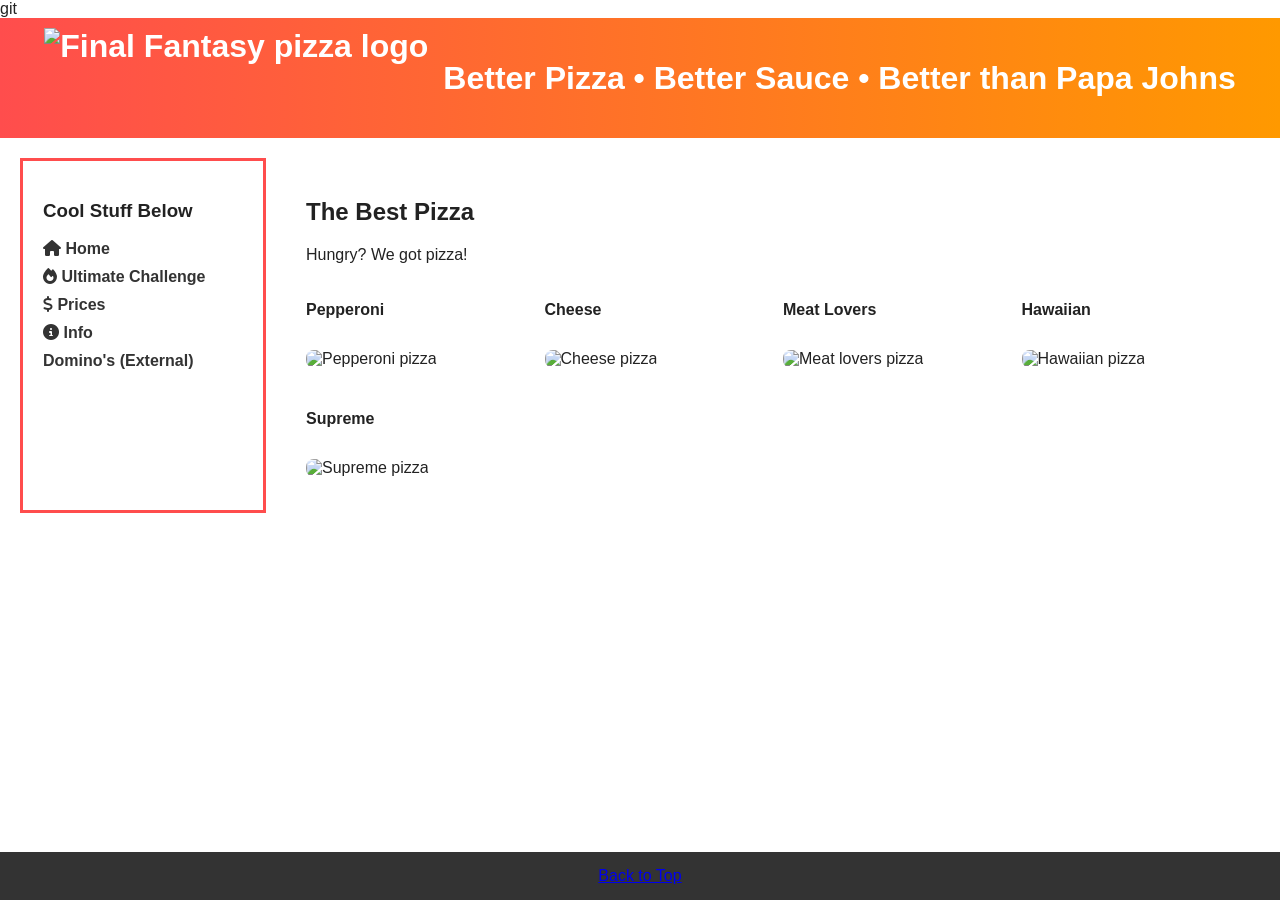
==== index.html @ 9f564a2d "Fix image paths for GitHub Pages" ====
<!DOCTYPE html>
<html lang="en">
<head>
    <meta charset="UTF-8">
    <meta name="viewport" content="width=device-width, initial-scale=1.0">
    <title>Pizza Town</title>

    <!-- Main stylesheet -->
    <link rel="stylesheet" href="stylesheet.css">

    <!-- Google Font -->
    <link rel="preconnect" href="https://fonts.googleapis.com">
    <link rel="preconnect" href="https://fonts.gstatic.com" crossorigin>
    <link href="https://fonts.googleapis.com/css2?family=Macondo+Swash+Caps&display=swap" rel="stylesheet">

    <!-- Font Awesome (only one link needed) -->
    <link rel="stylesheet"
          href="https://cdnjs.cloudflare.com/ajax/libs/font-awesome/6.5.2/css/all.min.css">
</head>

<body>

<!-- Anchor for Back to Top -->
<div id="top"></div>git 

<!-- ===========================
     HEADER
     =========================== -->
<header class="site-header">
    <h1>
        <img class="logo" src="/pizza/Images/Ff9-pizza.webp" alt="Final Fantasy pizza logo">
        Better Pizza • Better Sauce • Better than Papa Johns
    </h1>
</header>

<!-- ===========================
     MAIN LAYOUT
     =========================== -->
<div class="container">

    <!-- Sidebar Navigation -->
    <aside class="sidebar">
        <h3>Cool Stuff Below</h3>

        <nav>
            <a href="/pizza/index.html">
                <i class="fa-solid fa-house"></i> Home
            </a>
            <a href="/pizza/pages/challenge.html">
                <i class="fa-solid fa-fire"></i> Ultimate Challenge
            </a>
            <a href="/pizza/pages/prices.html">
                <i class="fa-solid fa-dollar-sign"></i> Prices
            </a>
            <a href="/pizza/pages/info.html">
                <i class="fa-solid fa-circle-info"></i> Info
            </a>
            <a href="https://www.dominos.com" target="_blank" rel="noopener">
                Domino's (External)
            </a>
        </nav>
    </aside>

    <!-- Main Content -->
    <main class="content">
        <h2>The Best Pizza</h2>
        <p>Hungry? We got pizza!</p>

        <!-- Pizza Grid -->
        <ul class="pizza-list">
    <li>
        <h4>Pepperoni</h4>
        <img src="images/pepperoni.webp" alt="Pepperoni pizza">
    </li>
    <li>
        <h4>Cheese</h4>
        <img src="images/cheese.jpg" alt="Cheese pizza">
    </li>
    <li>
        <h4>Meat Lovers</h4>
        <img src="images/meat-lovers.jpg" alt="Meat lovers pizza">
    </li>
    <li>
        <h4>Hawaiian</h4>
        <img src="images/hawaiian.jpg" alt="Hawaiian pizza">
    </li>
    <li>
        <h4>Supreme</h4>
        <img src="images/supreme.jpg" alt="Supreme pizza">
    </li>
</ul>

    </main>

</div>

<!-- ===========================
     FOOTER
     =========================== -->
<footer>
    <nav>
        <a href="#top">Back to Top</a>
    </nav>
</footer>

</body>
</html>
---- stylesheet.css ----
/* =========================================
   GLOBAL STYLES
   ========================================= */
body {
    margin: 0;
    font-family: Arial, sans-serif;
    background-image: url("images/back-ground-ff9.png");
    background-size: cover;
    background-attachment: scroll;
    background-repeat: no-repeat;
    background-position: center;
    min-height: 100vh;

    display: flex;
    flex-direction: column;
    color: #222;
}

/* =========================================
   HEADER
   ========================================= */
.site-header {
    background: linear-gradient(to right, #ff4d4d, #ff9900);
    padding: 10px;
    color: white;
}

.site-header h1 {
    display: flex;
    justify-content: center;
    align-items: center;
    gap: 15px;
    margin: 0;
}

.logo {
    height: 100px;
    width: auto;
}

/* =========================================
   LAYOUT (FLEX CONTAINER #1)
   ========================================= */
.container {
    display: flex;
    margin: 20px;
}

/* =========================================
   SIDEBAR
   ========================================= */
.sidebar {
    width: 200px;
    padding: 20px;
    margin-right: 20px;
    border: 3px solid #ff4d4d;
    background-color: rgba(255, 255, 255, 0.8);
}

/* FLEX CONTAINER #2 — Sidebar navigation */
.sidebar nav {
    display: flex;
    flex-direction: column;
    gap: 10px;
}

.sidebar nav a {
    text-decoration: none;
    color: #333;
    font-weight: bold;
}

.sidebar nav a:hover {
    color: #ff4d4d;
    text-decoration: underline;
}

/* =========================================
   MAIN CONTENT
   ========================================= */
.content {
    flex: 1;
    padding: 20px;
    background-color: rgba(255, 255, 255, 0.85);
    border-radius: 10px;
}

/* =========================================
   GRID — PIZZA LIST
   ========================================= */
.pizza-list {
    display: grid;
    grid-template-columns: repeat(auto-fit, minmax(180px, 1fr));
    gap: 20px;
    padding: 0;
    list-style: none;
}

.pizza-list img {
    width: 100%;
    height: 200px;
    object-fit: cover;
    border-radius: 8px;
    margin-top: 10px;
}

/* =========================================
   INFO PAGE — STORY TEXT BOX
   ========================================= */
.story-text {
    flex: 1;
    background-color: rgba(255, 255, 255, 0.9);
    padding: 20px;
    border-radius: 10px;
    border: 3px solid #ff9900;
    box-shadow: 0 4px 10px rgba(0, 0, 0, 0.3);

    font-family: "Macondo Swash Caps", cursive;
    font-size: 18px;
    line-height: 1.6;
    color: #222;
}

/* =========================================
   FOOTER
   ========================================= */
footer {
    text-align: center;
    padding: 15px;
    margin-top: auto;
    background-color: #333;
    color: white;
}

/* =========================================
   RESPONSIVE DESIGN (MOBILE)
   ========================================= */
@media (max-width: 768px) {

    .container {
        flex-direction: column;
        margin: 10px;
    }

    .sidebar {
        width: 100%;
        margin-right: 0;
        margin-bottom: 20px;
    }

    .logo {
        height: 70px;
    }

    .pizza-list img {
        height: 150px;
    }
}



/* ------------------------------ */
/* MEDIA QUERIES FOR RESPONSIVENESS */
/* ------------------------------ */

/* Tablet breakpoint — stack layout */
@media (max-width: 800px) {
    .container {
        flex-direction: column; /* stack sidebar on top */
    }
    .sidebar {
        width: 100%;
        margin-right: 0;
        text-align: center;
    }
}

/* Mobile breakpoint — fix text + images */
@media (max-width: 450px) {
    h1, h2, h3 {
        font-size: 1.2rem;
    }

    .sidebar nav a {
        font-size: 1rem;
        padding: 8px;
    }

    .pizza-list {
        grid-template-columns: 1fr; /* single column grid */
    }
}
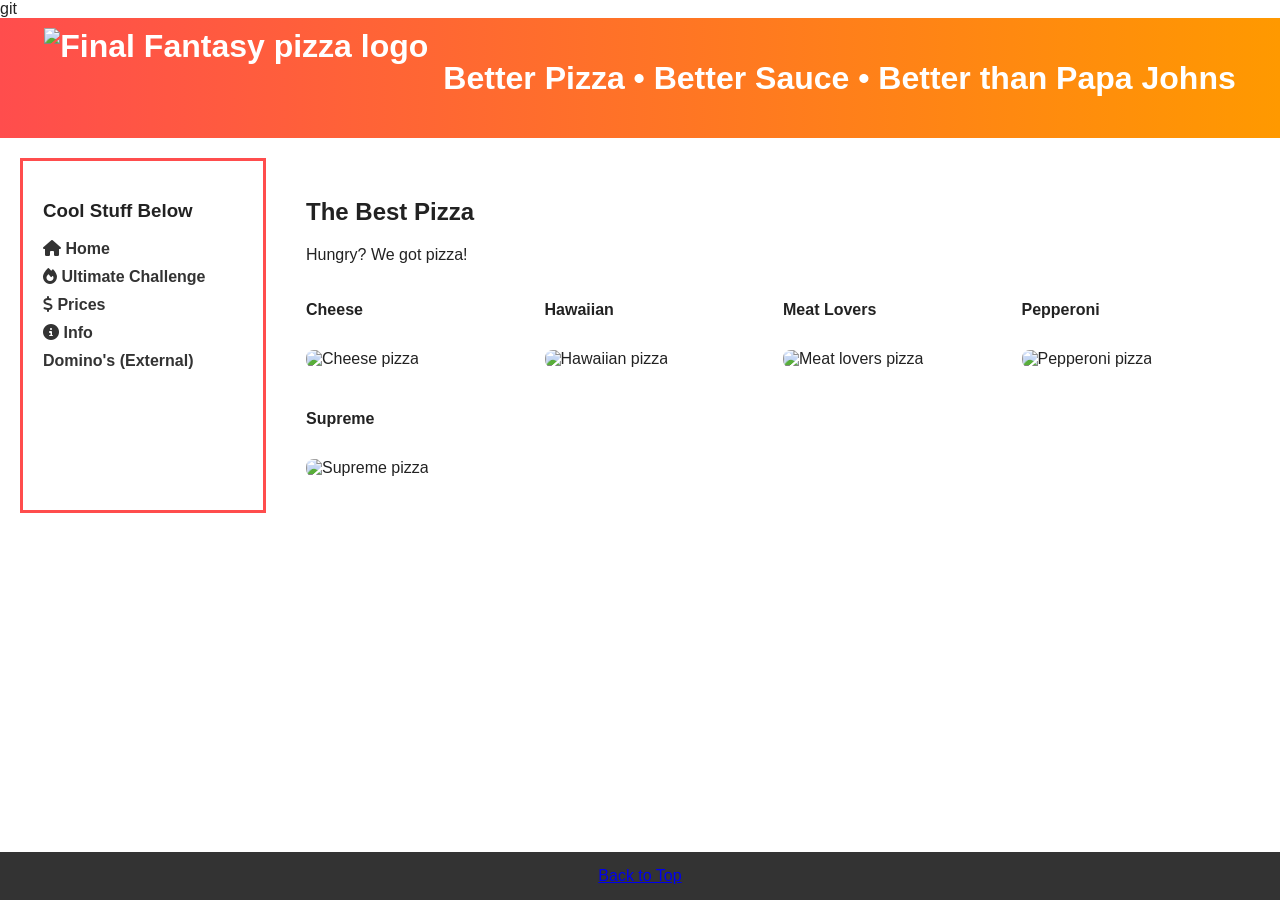
==== commit 0c85f675: "test" ====
--- a/index.html
+++ b/index.html
@@ -68,25 +68,27 @@
 
         <!-- Pizza Grid -->
         <ul class="pizza-list">
-    <li>
-        <h4>Pepperoni</h4>
-        <img src="images/pepperoni.webp" alt="Pepperoni pizza">
-    </li>
+
     <li>
         <h4>Cheese</h4>
-        <img src="images/cheese.jpg" alt="Cheese pizza">
-    </li>
-    <li>
-        <h4>Meat Lovers</h4>
-        <img src="images/meat-lovers.jpg" alt="Meat lovers pizza">
+        <img src="pizza/Images/cheese.jpg" alt="Cheese pizza">
     </li>
     <li>
         <h4>Hawaiian</h4>
-        <img src="images/hawaiian.jpg" alt="Hawaiian pizza">
+        <img src="pizza/Images/hawaiian.jpg" alt="Hawaiian pizza">
+    </li>    
+    <li>
+        <h4>Meat Lovers</h4>
+        <img src="pizza/Images/meat-lovers.jpg" alt="Meat lovers pizza">
     </li>
     <li>
+        <h4>Pepperoni</h4>
+        <img src="pizza/Images/pepperoni.webp" alt="Pepperoni pizza">
+    </li>
+
+    <li>
         <h4>Supreme</h4>
-        <img src="images/supreme.jpg" alt="Supreme pizza">
+        <img src="pizza/Images/supreme.jpg" alt="Supreme pizza">
     </li>
 </ul>
 
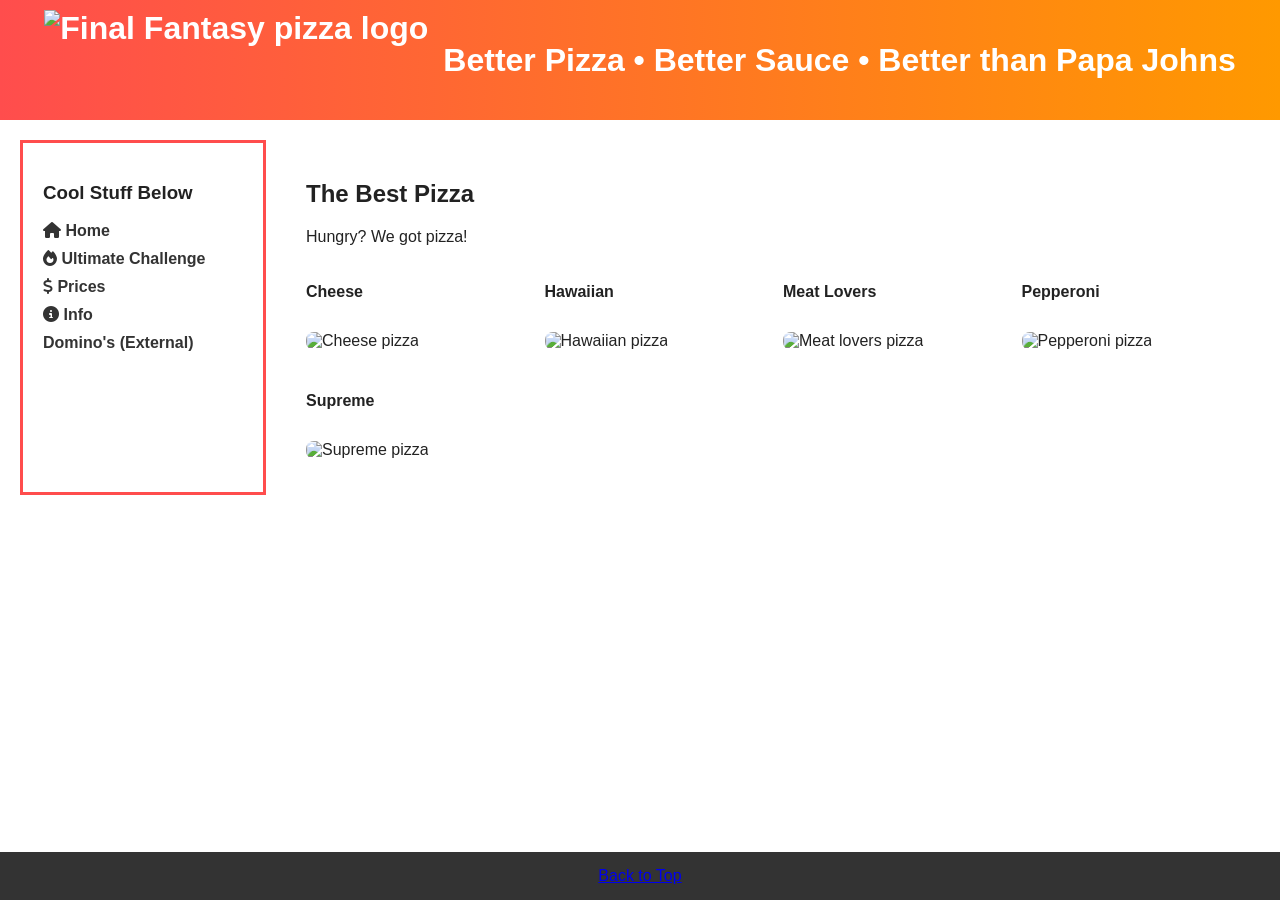
==== commit 04f8cf4c: "test" ====
--- a/index.html
+++ b/index.html
@@ -21,7 +21,7 @@
 <body>
 
 <!-- Anchor for Back to Top -->
-<div id="top"></div>git 
+<div id="top"></div>
 
 <!-- ===========================
      HEADER
--- a/stylesheet.css
+++ b/stylesheet.css
@@ -4,7 +4,7 @@
 body {
     margin: 0;
     font-family: Arial, sans-serif;
-    background-image: url("images/back-ground-ff9.png");
+    background-image: url("pizza/Images/back-ground-ff9.png");
     background-size: cover;
     background-attachment: scroll;
     background-repeat: no-repeat;
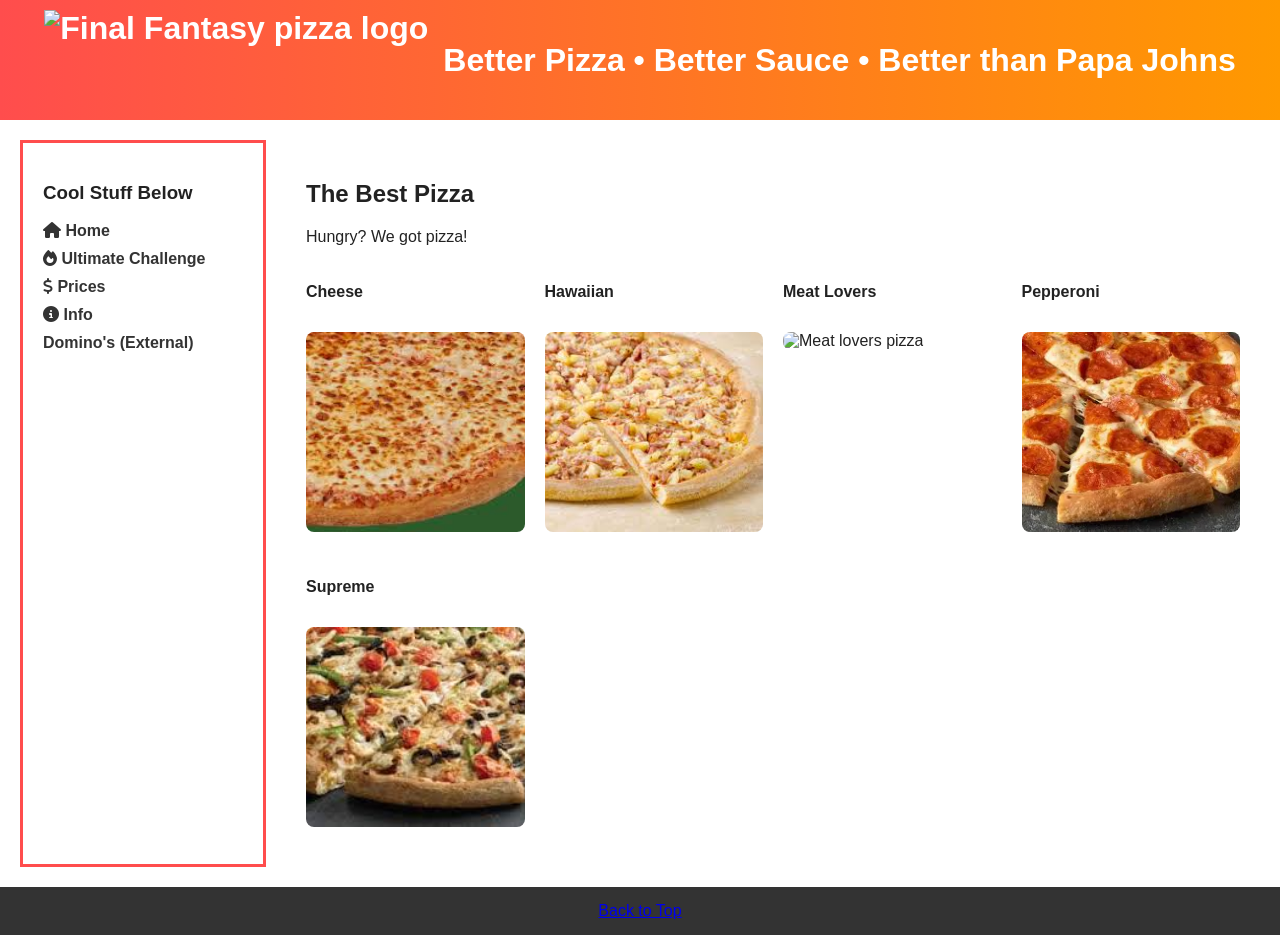
==== commit 00bba3c3: "test" ====
--- a/index.html
+++ b/index.html
@@ -71,11 +71,11 @@
 
     <li>
         <h4>Cheese</h4>
-        <img src="pizza/Images/cheese.jpg" alt="Cheese pizza">
+        <img src="/Images/cheese.jpg" alt="Cheese pizza">
     </li>
     <li>
         <h4>Hawaiian</h4>
-        <img src="pizza/Images/hawaiian.jpg" alt="Hawaiian pizza">
+        <img src="Images/hawaiian.jpg" alt="Hawaiian pizza">
     </li>    
     <li>
         <h4>Meat Lovers</h4>
@@ -83,12 +83,12 @@
     </li>
     <li>
         <h4>Pepperoni</h4>
-        <img src="pizza/Images/pepperoni.webp" alt="Pepperoni pizza">
+        <img src="../Images/pepperoni.webp" alt="Pepperoni pizza">
     </li>
 
     <li>
         <h4>Supreme</h4>
-        <img src="pizza/Images/supreme.jpg" alt="Supreme pizza">
+        <img src="../Images/supreme.jpg" alt="Supreme pizza">
     </li>
 </ul>
 
--- a/stylesheet.css
+++ b/stylesheet.css
@@ -4,7 +4,7 @@
 body {
     margin: 0;
     font-family: Arial, sans-serif;
-    background-image: url("pizza/Images/back-ground-ff9.png");
+    background-image: url("/pizza/Images/back-ground-ff9.png");
     background-size: cover;
     background-attachment: scroll;
     background-repeat: no-repeat;
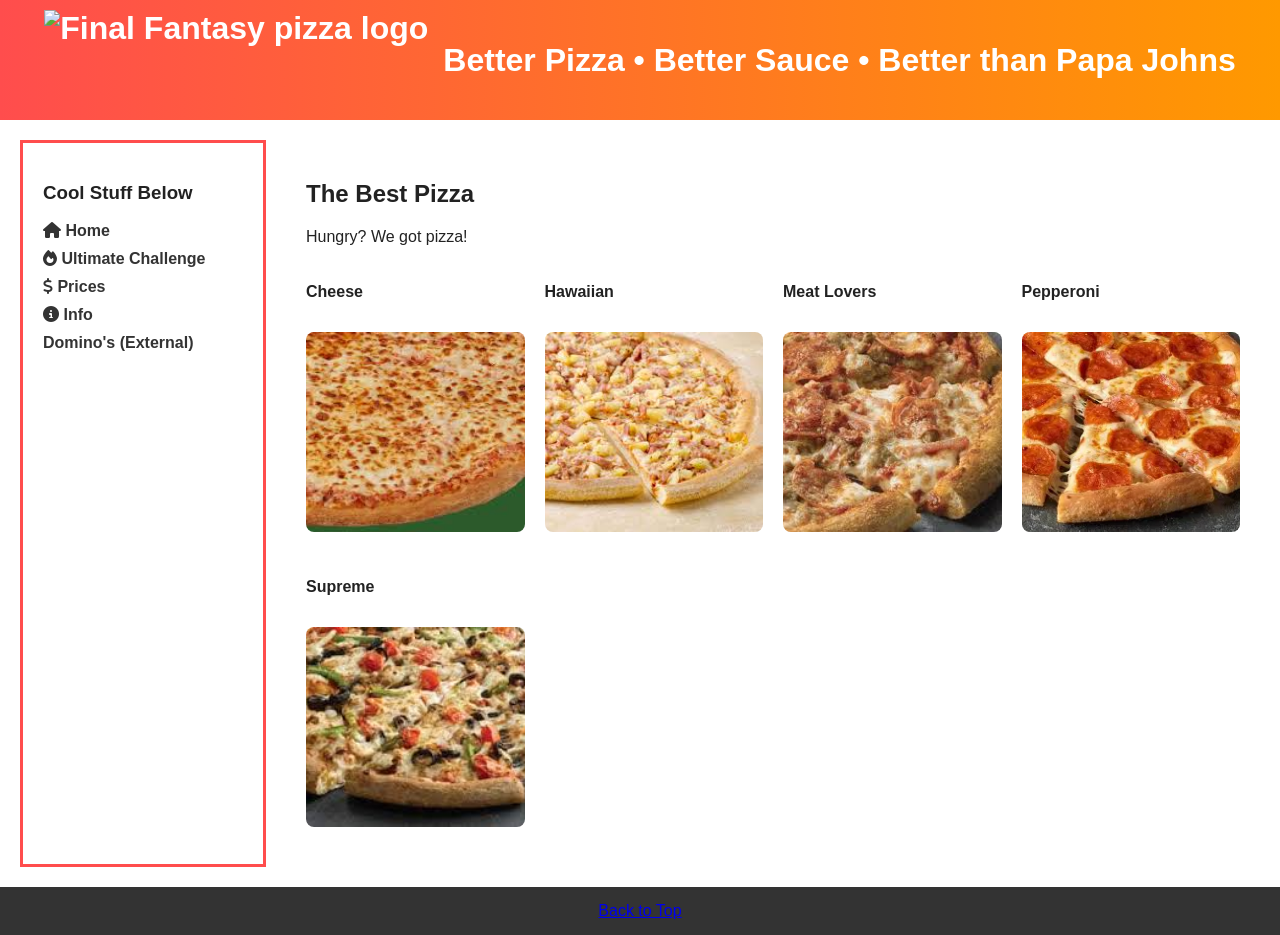
==== commit 7acba53e: "test" ====
--- a/index.html
+++ b/index.html
@@ -46,13 +46,13 @@
             <a href="/pizza/index.html">
                 <i class="fa-solid fa-house"></i> Home
             </a>
-            <a href="/pizza/pages/challenge.html">
+            <a href="pages/challenge.html">
                 <i class="fa-solid fa-fire"></i> Ultimate Challenge
             </a>
-            <a href="/pizza/pages/prices.html">
+            <a href="pages/prices.html">
                 <i class="fa-solid fa-dollar-sign"></i> Prices
             </a>
-            <a href="/pizza/pages/info.html">
+            <a href="pages/info.html">
                 <i class="fa-solid fa-circle-info"></i> Info
             </a>
             <a href="https://www.dominos.com" target="_blank" rel="noopener">
@@ -71,7 +71,7 @@
 
     <li>
         <h4>Cheese</h4>
-        <img src="/Images/cheese.jpg" alt="Cheese pizza">
+        <img src="Images/cheese.jpg" alt="Cheese pizza">
     </li>
     <li>
         <h4>Hawaiian</h4>
@@ -79,16 +79,16 @@
     </li>    
     <li>
         <h4>Meat Lovers</h4>
-        <img src="pizza/Images/meat-lovers.jpg" alt="Meat lovers pizza">
+        <img src="Images/meat-lovers.jpg" alt="Meat lovers pizza">
     </li>
     <li>
         <h4>Pepperoni</h4>
-        <img src="../Images/pepperoni.webp" alt="Pepperoni pizza">
+        <img src="Images/pepperoni.webp" alt="Pepperoni pizza">
     </li>
 
     <li>
         <h4>Supreme</h4>
-        <img src="../Images/supreme.jpg" alt="Supreme pizza">
+        <img src="Images/supreme.jpg" alt="Supreme pizza">
     </li>
 </ul>
 
